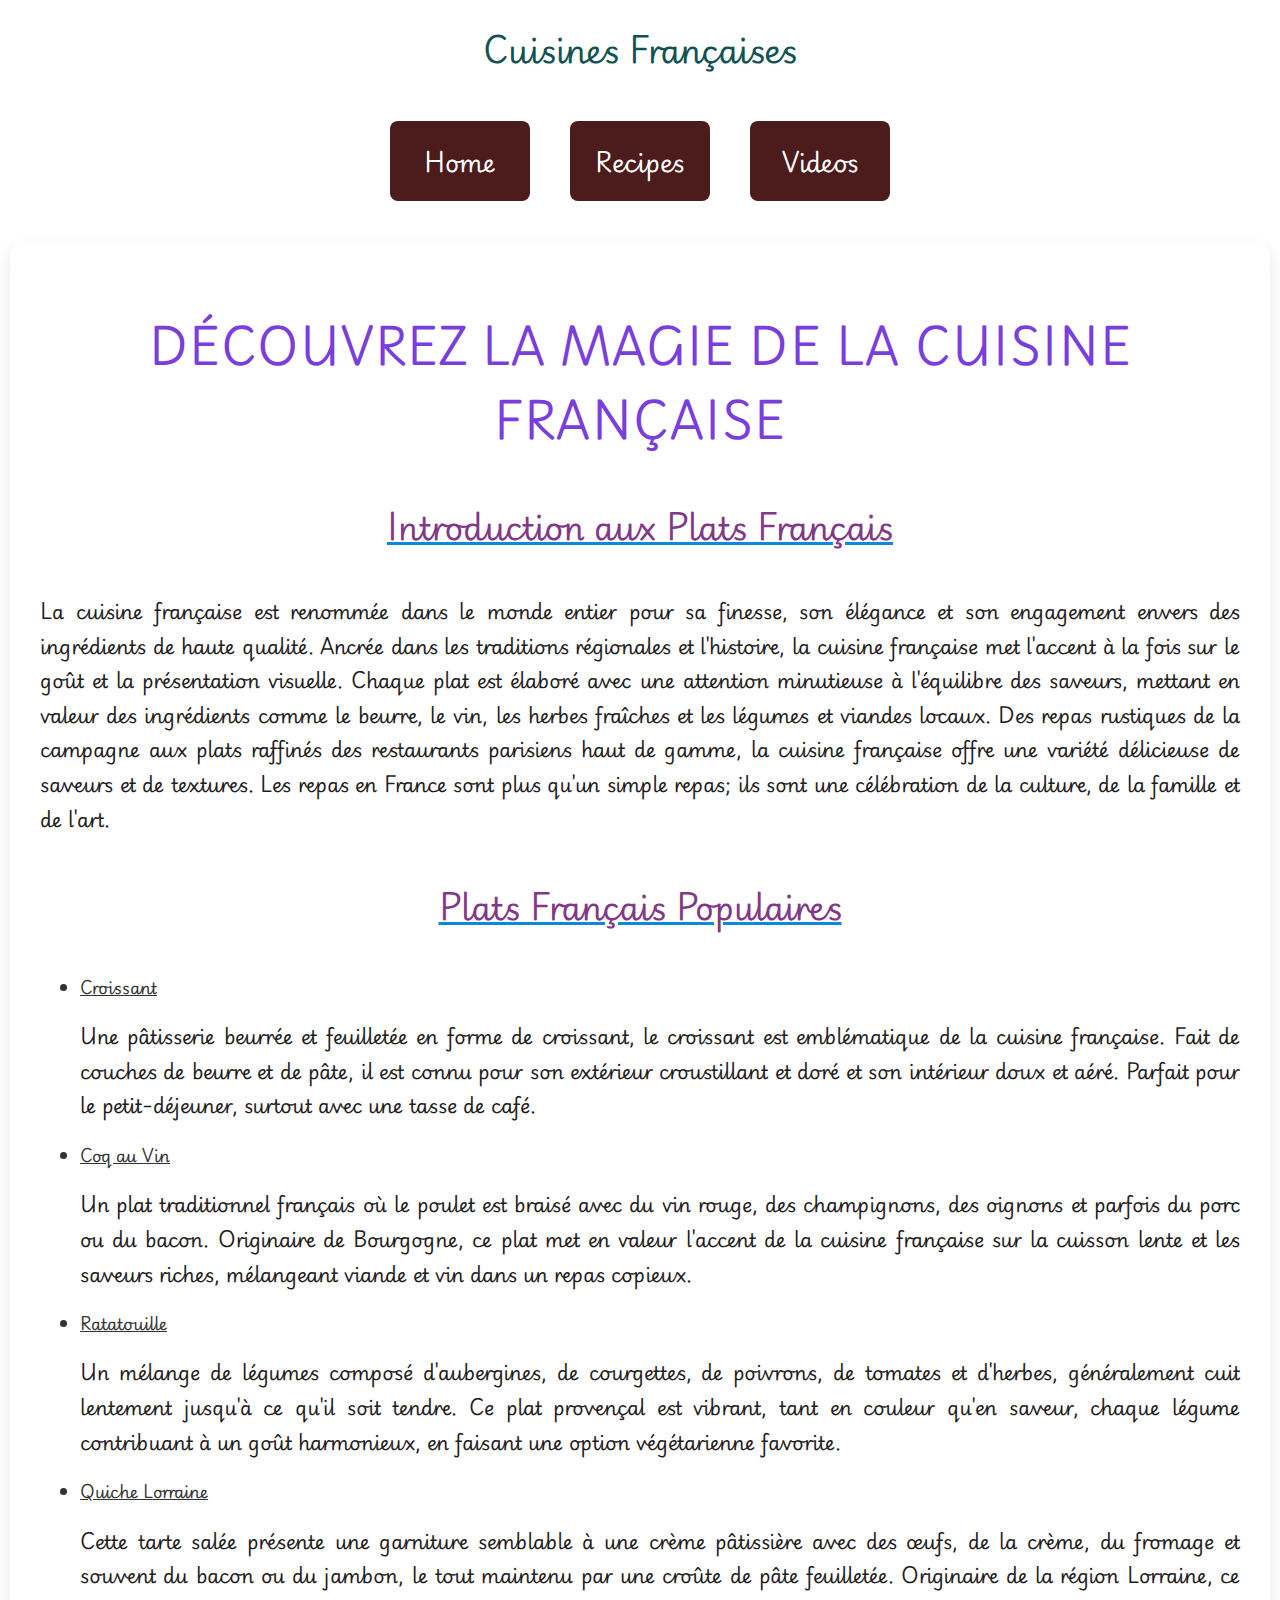
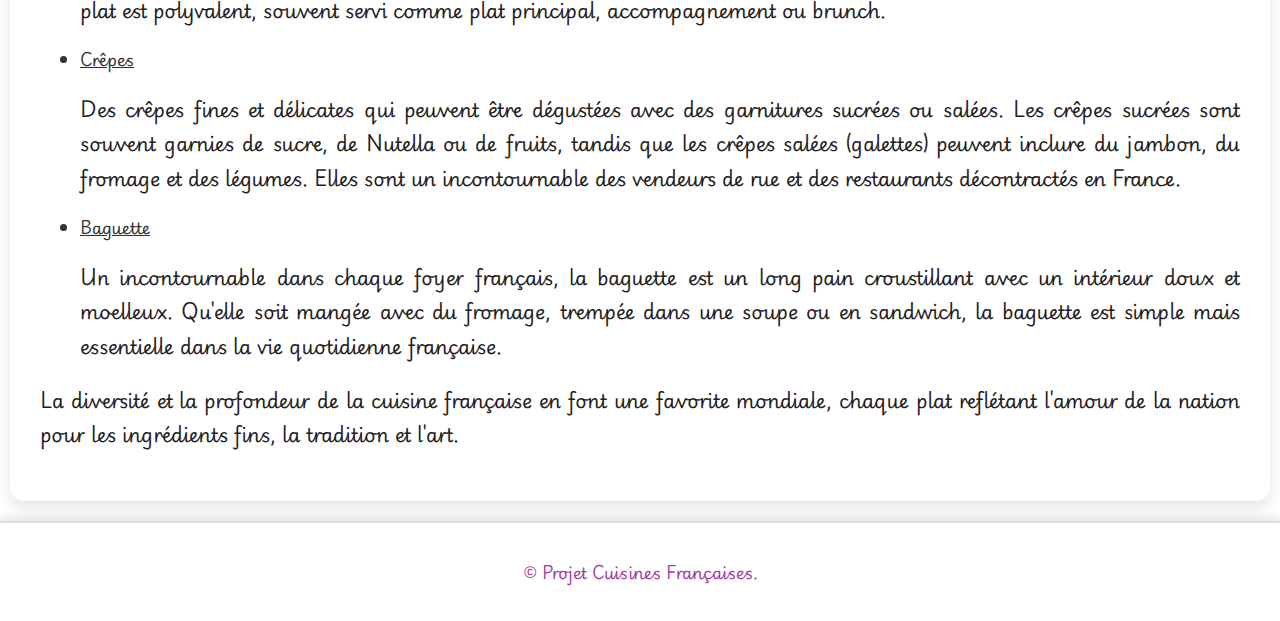
==== index.html @ f679b9dc "Add files via upload" ====
<!DOCTYPE html>
<html lang="fr"></html>

<head>
    <meta charset="UTF-8">
    <meta name="viewport" content="width=device-width, initial-scale=1.0">
    <title>Cuisines Françaises</title>
    <link rel="stylesheet" href="style.css">
    <style>
        @import url('https://fonts.googleapis.com/css2?family=Playwrite+GB+S:ital,wght@0,100..400;1,100..400&display=swap');
    </style>
</head>

<body>
    <div class="blur-overlay"></div>
    <div class="image-popup">
        <span class="close-btn">&times;</span>
        <img src="" alt="Plat Français" class="popup-image">
    </div>
    <header>
        <h1>Cuisines Françaises</h1>
    </header>

    <div class="content-wrapper">

        <!-- Navigation -->
        <nav>
            <div class="nav-button">
                <h2><a href="index.html" target="_self">Home</a></h2>
            </div>
            <div class="nav-button">
                <h2><a href="recipes.html" target="_self">Recipes</a></h2>
            </div>
            <div class="nav-button">
                <h2><a href="videos.html" target="_self">Videos</a></h2>
            </div>
        </nav>

        <!-- Main Content Section -->
        <section class="content">
            <h2>Découvrez la Magie de la Cuisine Française</h2>
            <h4 style="font-weight: bolder; font-size: 2rem;">Introduction aux Plats Français</h4>
            <p>
                La cuisine française est renommée dans le monde entier pour sa finesse, son élégance et son engagement envers des ingrédients de haute qualité. Ancrée dans les traditions régionales et l'histoire, la cuisine française met l'accent à la fois sur le goût et la présentation visuelle. Chaque plat est élaboré avec une attention minutieuse à l'équilibre des saveurs, mettant en valeur des ingrédients comme le beurre, le vin, les herbes fraîches et les légumes et viandes locaux. Des repas rustiques de la campagne aux plats raffinés des restaurants parisiens haut de gamme, la cuisine française offre une variété délicieuse de saveurs et de textures. Les repas en France sont plus qu'un simple repas; ils sont une célébration de la culture, de la famille et de l'art.
            </p>
            <h4 style="font-weight: bolder; font-size: 2rem;">Plats Français Populaires</h4>
            <ul>
                <li><strong data-img="croissant">Croissant</strong>
                    <p>
                        Une pâtisserie beurrée et feuilletée en forme de croissant, le croissant est emblématique de la cuisine française. Fait de couches de beurre et de pâte, il est connu pour son extérieur croustillant et doré et son intérieur doux et aéré. Parfait pour le petit-déjeuner, surtout avec une tasse de café.
                    </p>
                </li>
                <li><strong data-img="coq-au-vin">Coq au Vin</strong>
                    <p>
                        Un plat traditionnel français où le poulet est braisé avec du vin rouge, des champignons, des oignons et parfois du porc ou du bacon. Originaire de Bourgogne, ce plat met en valeur l'accent de la cuisine française sur la cuisson lente et les saveurs riches, mélangeant viande et vin dans un repas copieux.
                    </p>
                </li>
                <li><strong data-img="ratatouille">Ratatouille</strong>
                    <p>
                        Un mélange de légumes composé d'aubergines, de courgettes, de poivrons, de tomates et d'herbes, généralement cuit lentement jusqu'à ce qu'il soit tendre. Ce plat provençal est vibrant, tant en couleur qu'en saveur, chaque légume contribuant à un goût harmonieux, en faisant une option végétarienne favorite.
                    </p>
                </li>
                <li><strong data-img="quiche-lorraine">Quiche Lorraine</strong>
                    <p>
                        Cette tarte salée présente une garniture semblable à une crème pâtissière avec des œufs, de la crème, du fromage et souvent du bacon ou du jambon, le tout maintenu par une croûte de pâte feuilletée. Originaire de la région Lorraine, ce plat est polyvalent, souvent servi comme plat principal, accompagnement ou brunch.
                    </p>
                </li>
                <li><strong data-img="crepes">Crêpes</strong>
                    <p>
                        Des crêpes fines et délicates qui peuvent être dégustées avec des garnitures sucrées ou salées. Les crêpes sucrées sont souvent garnies de sucre, de Nutella ou de fruits, tandis que les crêpes salées (galettes) peuvent inclure du jambon, du fromage et des légumes. Elles sont un incontournable des vendeurs de rue et des restaurants décontractés en France.
                    </p>
                </li>
                <li><strong data-img="baguette">Baguette</strong>
                    <p>
                        Un incontournable dans chaque foyer français, la baguette est un long pain croustillant avec un intérieur doux et moelleux. Qu'elle soit mangée avec du fromage, trempée dans une soupe ou en sandwich, la baguette est simple mais essentielle dans la vie quotidienne française.
                    </p>
                </li>
            </ul>
            <p>La diversité et la profondeur de la cuisine française en font une favorite mondiale, chaque plat reflétant l'amour de la nation pour les ingrédients fins, la tradition et l'art.</p>
        </section>
    </div>

    <footer>
        <p>&copy; Projet Cuisines Françaises.</p>
    </footer>
    <script src="script.js"></script>
</body>

</html>
---- style.css ----
/* General Style */
body {
    background-image: url('./Assets/image.png');
    /* Add your background image here */
    background-size: cover;
    background-attachment: fixed;
    margin: 0;
    padding: 0;
    color: #333;

    font-family: "Playwrite GB S", cursive;
    font-optical-sizing: auto;
    font-weight: 400;
    font-style: normal;
}

header {
    text-align: center;
    padding: 1px;
    background-color: rgba(255, 255, 255, 0.8);
}

header h1 {
    font-size: 2rem;
    color: #115252;
}

/* Navigation */
nav {
    display: flex;
    justify-content: center;
    margin: 3px;
}

nav a {
    text-decoration: none;
    color: rgb(255, 255, 255);
}

.nav-button {
    padding: 20px;
    margin: 20px;
    background-color: #4c1b1b;
    border-radius: 8px;
    text-align: center;
    width: 100px;
    transition: all 0.3s ease-in-out;
}

.nav-button:hover {
    box-shadow: 0 0 15px 5px #ff7f50;
    transform: scale(1.05);
}

.nav-button h2 {
    margin: 0;
    font-size: 1.5rem;
}

/* Main Section */
.content {
    max-width: 1200px;
    margin: 20px auto;
    padding: 20px;
    background-color: rgba(255, 255, 255, 0.9);
    border-radius: 12px;
}

.content h2 {
    font-size: 2rem;
    text-align: center;
    color: #c351c3;
}

.content p {
    font-size: 1.2rem;
    line-height: 1.6;
    text-align: justify;
}

.food-images {
    display: flex;
    justify-content: space-around;
    margin-top: 20px;
}

.food-images img {
    width: 30%;
    border-radius: 8px;
    transition: transform 0.3s ease;
}

.food-images img:hover {
    transform: scale(1.1);
}

footer {
    text-align: center;
    padding: 10px;
    background-color: rgba(255, 255, 255, 0.8);
    border-top: 2px solid #ddd;
}

/* Main Section */
.content {
    max-width: 1200px;
    margin: 20px auto;
    padding: 30px;
    background-color: rgba(255, 255, 255, 0.9);
    border-radius: 15px;
    box-shadow: 0 8px 16px rgba(0, 0, 0, 0.1);
    text-align: center;
}

.content h2 {
    font-size: 2.8rem;
    color: #7a3edc;
    margin-bottom: 20px;
    text-transform: uppercase;
    letter-spacing: 1.5px;
}

.content p {
    font-size: 1.2rem;
    line-height: 1.8;
    text-align: justify;
    color: #231c1c;
}

/* Food Images */
.food-images {
    display: flex;
    justify-content: space-around;
    margin-top: 30px;
}

.food-images img {
    width: 30%;
    border-radius: 12px;
    transition: transform 0.3s ease, box-shadow 0.3s ease;
    box-shadow: 0 5px 15px rgba(231, 37, 37, 0.1);
}

.food-images img:hover {
    transform: scale(1.1);
    box-shadow: 0 8px 30px rgba(255, 160, 122, 0.8);
}

/* Footer */
footer {
    text-align: center;
    padding: 20px;
    background-color: rgba(255, 255, 255, 0.8);
    border-top: 2px solid #ddd;
    box-shadow: 0 -4px 8px rgba(0, 0, 0, 0.1);
}

footer p {
    color: #9f3e9f;
    font-size: 1rem;
}

/* Enhance link color */
a {
    color: #ff7f50;
    transition: color 0.3s;
}

a:hover {
    color: #ff6f61;
}

strong{
    text-decoration: underline;
}

strong:hover {
    color: #608bfa;
    cursor: pointer;
}

li{    
    text-align: left;
}

/* Full-screen blur overlay */
.blur-overlay {
    position: fixed;
    top: 0;
    left: 0;
    width: 100vw;
    height: 100vh;
    background-color: rgba(255, 255, 255, 0.5);
    backdrop-filter: blur(10px);
    z-index: 5;
    display: none;
}

/* Pop-up container for image */
.image-popup {
    position: fixed;
    top: 50%;
    left: 50%;
    transform: translate(-50%, -50%);
    width: 600px;
    max-width: 90vw;
    background: white;
    box-shadow: 0 8px 16px rgba(0, 0, 0, 0.5);
    border-radius: 8px;
    z-index: 10;
    display: none; /* Hidden by default */
    padding: 15px;
    text-align: center;
}

/* Image inside the pop-up */
.popup-image {
    max-width: 100%;
    border-radius: 10px;
}

/* Close button */
.close-btn {
    position: absolute;
    top: 0px; /* Adjust for vertical positioning */
    right: 0px; /* Adjust for horizontal positioning */
    font-size: 25px;
    color: rgb(0, 0, 0); /* Change color to black for visibility */
    cursor: pointer;
    border: none; /* Remove border */
    background: none; /* Remove background */
    padding: 0; /* Remove padding */
    margin: 0; /*Remove margin*/
    z-index: 20; /* Ensure it appears on top of the image */
}

h3{
    text-align: left;
    color: #311396;
    text-decoration: underline;
}

h4 {
    color: #813987;
    font-weight: bolder;
    font-size: 2rem;
    text-decoration: underline rgb(9, 138, 218);
}

.rubik-wet-paint-regular {
    font-family: "Rubik Wet Paint", serif;
    font-weight: 400;
    font-style: normal;
}
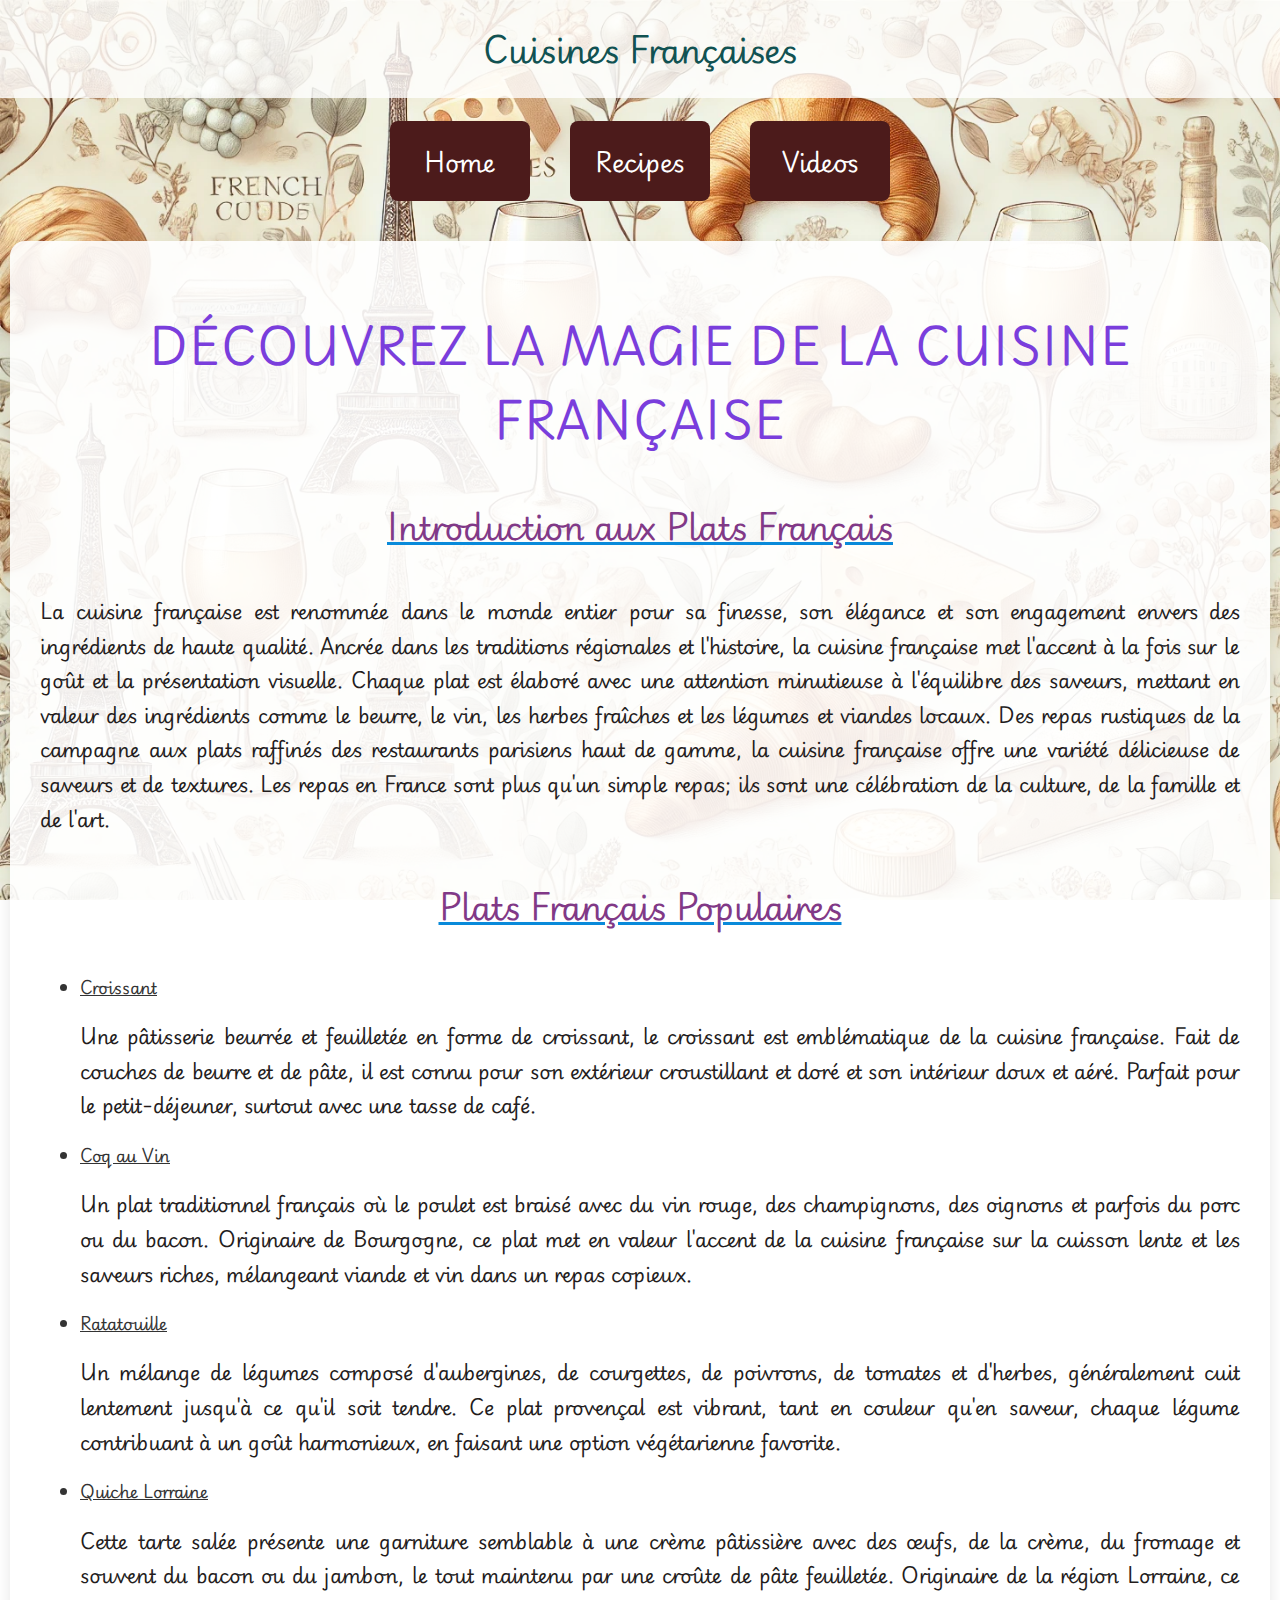
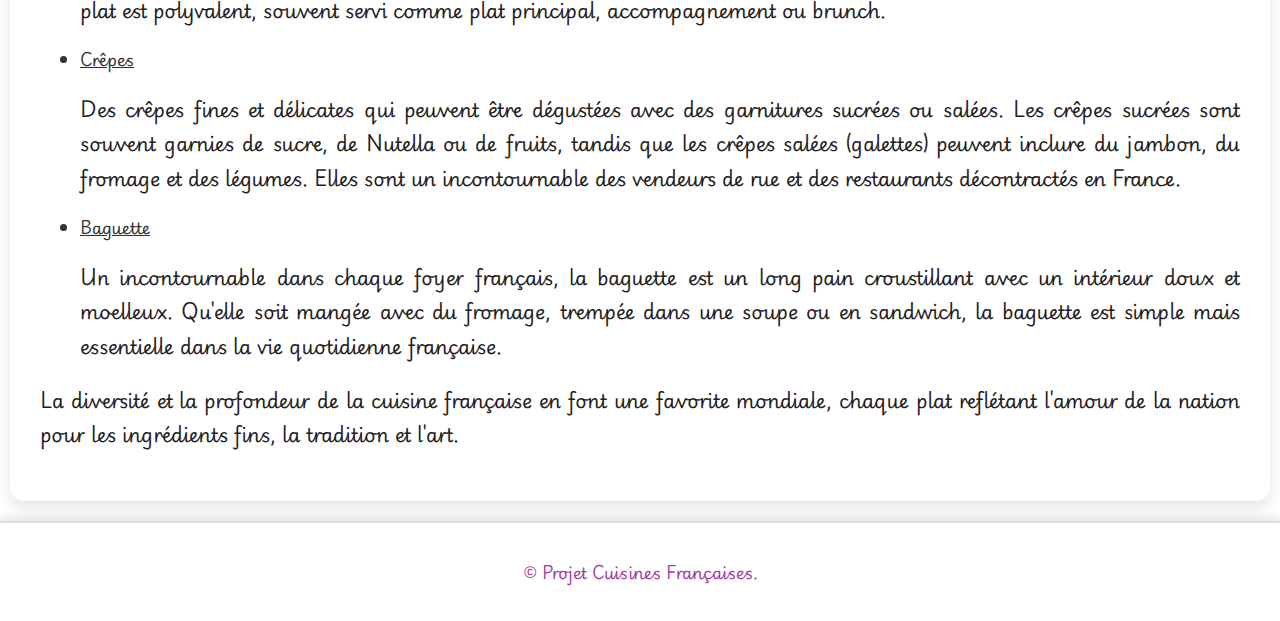
==== commit 53694f70: "updated assets path in html,css,javascript" ====
--- a/index.html
+++ b/index.html
@@ -5,6 +5,7 @@
     <meta charset="UTF-8">
     <meta name="viewport" content="width=device-width, initial-scale=1.0">
     <title>Cuisines Françaises</title>
+    <link href="assets/French logo.jpg" rel="icon">
     <link rel="stylesheet" href="style.css">
     <style>
         @import url('https://fonts.googleapis.com/css2?family=Playwrite+GB+S:ital,wght@0,100..400;1,100..400&display=swap');
--- a/style.css
+++ b/style.css
@@ -1,6 +1,6 @@
 /* General Style */
 body {
-    background-image: url('./Assets/image.png');
+    background-image: url('./assets/image.png');
     /* Add your background image here */
     background-size: cover;
     background-attachment: fixed;
